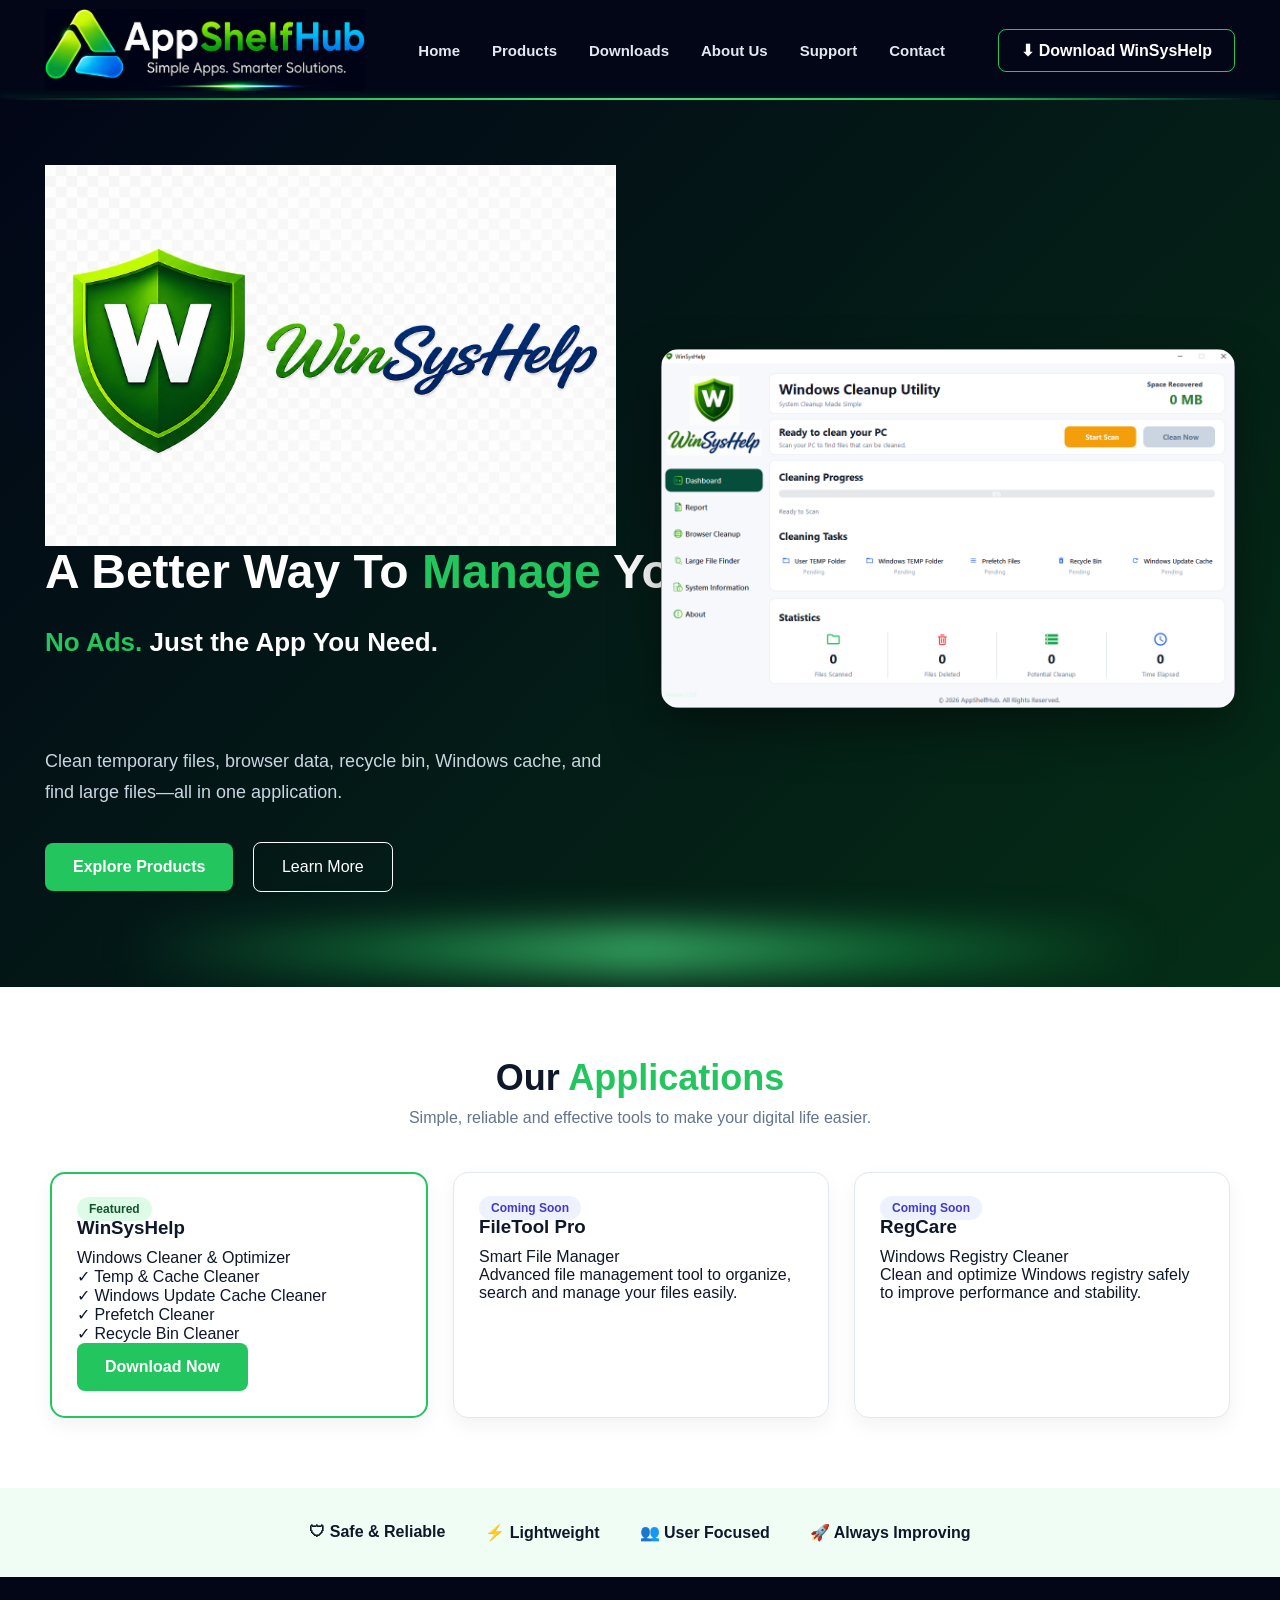
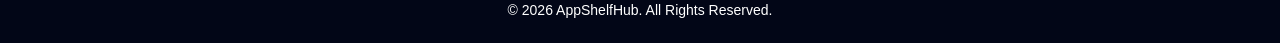
==== index.html @ 75f70aa6 "Add WinSysHelp brand image to index.html Added brand image for WinSysHelp in the hero section." ====
<!DOCTYPE html>
<html lang="en">

<head>

<meta charset="UTF-8">

<meta name="viewport" content="width=device-width, initial-scale=1.0">

<title>AppShelfHub | Simple Apps. Smarter Solutions.</title>

<link rel="stylesheet" href="css/style.css">

</head>


<body>


<!-- ==================================================
     NAVBAR
================================================== -->


<header class="navbar">


<div class="brand">


    <img

    src="images/appshelfhub-header.png"

    alt="AppShelfHub Logo"

    class="brand-logo"

    >


</div>




<nav class="nav-links">


<a href="index.html">

Home

</a>


<a href="#">

Products

</a>


<a href="#">

Downloads

</a>


<a href="about.html">

About Us

</a>


<a href="#">

Support

</a>


<a href="contact.html">

Contact

</a>


</nav>





<a class="download-btn" href="#">


⬇ Download WinSysHelp


</a>



</header>







<!-- ==================================================
     HERO SECTION
================================================== -->


<section class="hero">



<div class="hero-left">



<div class="winsyshelp-brand">


<img

src="images/winsyshelp-brand.png"

alt="WinSysHelp"

class="winsyshelp-brand-image"

>


</div>





<h1>


A Better Way To


<span>

Manage

</span>


Your PC


</h1>





<p>


<span class="hero-tagline">

<span class="highlight-text">No Ads.</span> Just the App You Need.

</span>


<br><br>


Clean temporary files, browser data, recycle bin, Windows cache, and find large files—all in one application.


</p>





<a class="primary-btn" href="#">


Explore Products


</a>





<a class="secondary-btn" href="#">


Learn More


</a>





</div>







<div class="hero-right">



<img


src="images/winsyshelp.png"


alt="WinSysHelp Application Screenshot"


class="hero-image"



>



</div>



</section>







<!-- ==================================================
     APPLICATIONS
================================================== -->


<section class="apps-section">



<h2 class="section-title">


Our <span>Applications</span>


</h2>





<p class="section-subtitle">


Simple, reliable and effective tools to make your digital life easier.


</p>





<div class="apps-container">






<!-- WinSysHelp -->


<div class="app-card featured">



<span class="badge">


Featured


</span>





<h3>


WinSysHelp


</h3>





<p>


Windows Cleaner & Optimizer


</p>





<p>


✓ Temp & Cache Cleaner<br>


✓ Windows Update Cache Cleaner<br>


✓ Prefetch Cleaner<br>


✓ Recycle Bin Cleaner


</p>





<a class="primary-btn" href="#">


Download Now


</a>




</div>





<!-- Future App 1 -->


<div class="app-card">



<span class="badge coming">


Coming Soon


</span>





<h3>


FileTool Pro


</h3>





<p>


Smart File Manager


</p>





<p>


Advanced file management tool

to organize, search and manage

your files easily.


</p>





</div>







<!-- Future App 2 -->


<div class="app-card">



<span class="badge coming">


Coming Soon


</span>





<h3>


RegCare


</h3>





<p>


Windows Registry Cleaner


</p>





<p>


Clean and optimize Windows registry

safely to improve performance

and stability.


</p>





</div>





</div>



</section>









<!-- ==================================================
     FEATURES
================================================== -->


<section class="features">





<div class="feature-item">


🛡 Safe & Reliable


</div>





<div class="feature-item">


⚡ Lightweight


</div>





<div class="feature-item">


👥 User Focused


</div>





<div class="feature-item">


🚀 Always Improving


</div>





</section>









<!-- ==================================================
     FOOTER
================================================== -->


<footer class="footer">



© 2026 AppShelfHub. All Rights Reserved.



</footer>







</body>


</html>
---- css/style.css ----
/* ==========================================================
   AppShelfHub Website Style
   Professional Software Landing Page
========================================================== */


/* ==========================================================
   ROOT COLORS
========================================================== */

:root {

    --dark-navy: #020617;

    --dark-green: #14532D;

    --bright-green: #22C55E;

    --green-light: #DCFCE7;

    --white: #FFFFFF;

    --light-bg: #F8FAFC;

    --text-dark: #0F172A;

    --text-light: #64748B;

    --border: #E2E8F0;

}



/* ==========================================================
   GLOBAL
========================================================== */


* {

    margin:0;

    padding:0;

    box-sizing:border-box;

}



body {

    font-family:
    "Segoe UI",
    Arial,
    sans-serif;

    background:
    var(--light-bg);

    color:
    var(--text-dark);

}



a {

    text-decoration:none;

}



img {

    max-width:100%;

    display:block;

}





/* ==========================================================
   NAVBAR
========================================================== */


.navbar {

    height:100px;

    background:

    var(--dark-navy);

    display:flex;

    align-items:center;

    justify-content:space-between;

    padding:0 45px;

    gap:25px;

    position:relative;

    overflow:hidden;

}





/* ==========================================================
   NAVBAR SOFT GREEN GLOW
========================================================== */


.navbar::after {

    content:"";

    position:absolute;

    bottom:0;

    left:0;

    width:100%;

    height:2px;


    background:

    linear-gradient(
        90deg,
        transparent,
        #22C55E,
        #4ADE80,
        #22C55E,
        transparent
    );


    box-shadow:

    0 0 10px
    rgba(34,197,94,0.45);


    animation:

    headerGlow 5s ease-in-out infinite;

}



@keyframes headerGlow {


    0% {

        opacity:0.45;

    }


    50% {

        opacity:0.8;

    }


    100% {

        opacity:0.45;

    }

}





/* ==========================================================
   APPSEELFHUB HEADER LOGO
========================================================== */


.brand {

    display:flex;

    align-items:center;

    flex-shrink:0;

}



.brand-logo {

    width:320px;

    height:auto;

    object-fit:contain;

}





/* ==========================================================
   NAVIGATION LINKS
========================================================== */


.nav-links {

    display:flex;

    align-items:center;

    gap:32px;

}



.nav-links a {

    color:#E2E8F0;

    font-size:15px;

    font-weight:600;

}



.nav-links a:hover {

    color:

    var(--bright-green);

}





/* ==========================================================
   DOWNLOAD BUTTON
========================================================== */


.download-btn {

    border:

    1px solid
    var(--bright-green);

    color:white;

    padding:

    11px 22px;

    border-radius:8px;

    font-weight:600;

    white-space:nowrap;

}



.download-btn:hover {

    background:

    var(--bright-green);

    color:white;

}





/* ==========================================================
   HERO SECTION
========================================================== */


.hero {

    background:

    linear-gradient(
        135deg,
        #020617,
        #052E16
    );

    color:white;

    padding:

    65px 45px 95px;

    display:flex;

    align-items:center;

    gap:45px;

    position:relative;

    overflow:hidden;

}





/* ==========================================================
   HERO INTERNAL BOTTOM GLOW
========================================================== */


.hero::after {

    content:"";

    position:absolute;

    left:10%;

    bottom:20px;

    width:80%;

    height:35px;


    background:

    linear-gradient(
        90deg,
        transparent,
        rgba(34,197,94,0.55),
        rgba(74,222,128,1),
        rgba(34,197,94,0.55),
        transparent
    );


    filter:blur(22px);

    z-index:1;

}





.hero-left {

    width:48%;

    position:relative;

    z-index:2;

}



.hero-right {

    width:55%;

    position:relative;

    z-index:2;

}



.hero h1 {

    font-size:48px;

    line-height:1.1;

    margin-bottom:25px;

    white-space:nowrap;

}



.hero h1 span {

    color:

    var(--bright-green);

}



.hero p {

    font-size:18px;

    color:#CBD5E1;

    line-height:1.7;

    margin-bottom:35px;

}





/* ==========================================================
   HERO TAGLINE
========================================================== */


.hero-tagline {

    display:block;

    font-size:26px;

    font-weight:600;

    color:white;

    line-height:1.4;

    white-space:nowrap;

    margin-bottom:25px;

}



.highlight-text {

    color:var(--bright-green);

    font-weight:800;

}
/* ==========================================================
   HERO BUTTONS
========================================================== */


.primary-btn {

    background:

    var(--bright-green);

    color:white;

    padding:

    15px 28px;

    border-radius:8px;

    font-weight:700;

    margin-right:15px;

    display:inline-block;

}



.secondary-btn {

    border:

    1px solid white;

    color:white;

    padding:

    15px 28px;

    border-radius:8px;

    display:inline-block;

}



.primary-btn:hover {

    background:

    #16A34A;

}





/* ==========================================================
   WINSYSHELP IMAGE
========================================================== */


.hero-image {

    border-radius:18px;

    box-shadow:

    0 20px 50px
    rgba(0,0,0,0.4);

}





/* ==========================================================
   APPLICATION SECTION
========================================================== */


.apps-section {

    background:white;

    padding:70px 50px;

}



.section-title {

    text-align:center;

    font-size:36px;

    font-weight:700;

}



.section-title span {

    color:

    var(--bright-green);

}



.section-subtitle {

    text-align:center;

    color:

    var(--text-light);

    margin-top:10px;

}





/* ==========================================================
   APPLICATION CARDS
========================================================== */


.apps-container {

    display:flex;

    gap:25px;

    margin-top:45px;

}



.app-card {

    background:white;

    border:1px solid

    var(--border);

    border-radius:15px;

    padding:25px;

    flex:1;

    box-shadow:

    0 8px 20px
    rgba(0,0,0,0.05);

    transition:0.3s;

}



.app-card:hover {

    transform:translateY(-5px);

}



.app-card h3 {

    margin-bottom:10px;

}



.featured {

    border:

    2px solid

    var(--bright-green);

}



.badge {

    background:

    var(--green-light);

    color:

    var(--dark-green);

    padding:

    5px 12px;

    border-radius:20px;

    font-size:12px;

    font-weight:700;

}



.coming {

    background:#EEF2FF;

    color:#4338CA;

}





/* ==========================================================
   FEATURES
========================================================== */


.features {

    display:flex;

    justify-content:center;

    gap:40px;

    padding:

    35px 50px;

    background:

    #F0FDF4;

}



.feature-item {

    font-weight:600;

}





/* ==========================================================
   FOOTER
========================================================== */


.footer {

    background:

    var(--dark-navy);

    color:white;

    text-align:center;

    padding:25px;

    font-size:14px;

}





/* ==========================================================
   TABLET RESPONSIVE
========================================================== */


@media (max-width:1024px) {



    .navbar {

        height:90px;

        padding:

        0 30px;

    }



    .brand-logo {

        width:260px;

    }



    .nav-links {

        gap:18px;

    }



    .hero {

        padding:

        55px 30px 80px;

        gap:30px;

    }



    .hero::after {

        left:8%;

        width:84%;

        bottom:18px;

        height:30px;

    }



    .hero h1 {

        font-size:42px;

        white-space:normal;

    }



    .hero-tagline {

        font-size:22px;

        white-space:normal;

    }



    .apps-section {

        padding:

        50px 30px;

    }


}





/* ==========================================================
   MOBILE RESPONSIVE
========================================================== */


@media (max-width:768px) {



    .navbar {

        flex-direction:column;

        height:auto;

        padding:

        20px;

        gap:20px;

    }



    .navbar::after {

        height:2px;

    }



    .brand-logo {

        width:230px;

    }



    .nav-links {

        flex-direction:column;

        gap:15px;

        text-align:center;

    }



    .download-btn {

        width:100%;

        text-align:center;

    }





    .hero {

        flex-direction:column;

        text-align:center;

        padding:

        45px 20px 70px;

    }



    .hero::after {

        left:5%;

        width:90%;

        bottom:15px;

        height:25px;

        filter:blur(18px);

    }



    .hero-left,

    .hero-right {

        width:100%;

    }



    .hero h1 {

        font-size:36px;

        white-space:normal;

    }



    .hero p {

        font-size:16px;

    }



    .hero-tagline {

        font-size:21px;

        white-space:normal;

        margin-bottom:20px;

    }



    .highlight-text {

        font-weight:800;

    }



    .primary-btn,

    .secondary-btn {

        width:100%;

        margin:8px 0;

        text-align:center;

    }



    .hero-image {

        margin-top:25px;

    }





    .apps-section {

        padding:

        45px 20px;

    }



    .section-title {

        font-size:30px;

    }



    .apps-container {

        flex-direction:column;

    }





    .features {

        flex-direction:column;

        align-items:center;

        gap:20px;

        padding:

        30px 20px;

        text-align:center;

    }



    .footer {

        padding:20px;

    }


}


/* ==========================================================
 Contact Form
========================================================== */

/* ==========================================================
   CONTACT PAGE - GLASSMORPHISM DESIGN
========================================================== */


/* ==========================================================
   CONTACT HERO
========================================================== */


.contact-hero {

    background:

    linear-gradient(
        135deg,
        #020617,
        #052E16
    );

    color:white;

    text-align:center;

    padding:

    45px 30px 35px;

    position:relative;

    overflow:hidden;

}



.contact-hero::after {

    content:"";

    position:absolute;

    bottom:15px;

    left:15%;

    width:70%;

    height:25px;


    background:

    linear-gradient(
        90deg,
        transparent,
        rgba(34,197,94,0.45),
        rgba(74,222,128,0.8),
        rgba(34,197,94,0.45),
        transparent
    );


    filter:blur(20px);

}



.contact-hero h1 {

    font-size:48px;

    margin-bottom:12px;

}



.contact-hero h1 span {

    color:

    var(--bright-green);

}



.contact-hero p {

    color:#CBD5E1;

    font-size:18px;

    line-height:1.7;

    max-width:750px;

    margin:10px auto;

}





/* ==========================================================
   CONTACT MAIN SECTION
========================================================== */


.contact-section {

    background:

    linear-gradient(
        135deg,
        #020617,
        #052E16
    );

    padding:

    50px 45px 80px;

}



.contact-container {

    max-width:1200px;

    margin:auto;

    display:flex;

    gap:35px;

    align-items:stretch;

}





/* ==========================================================
   GLASS CARDS
========================================================== */


.contact-info,

.contact-form-card {

    background:

    rgba(255,255,255,0.06);

    backdrop-filter:

    blur(14px);

    border:

    1px solid

    rgba(34,197,94,0.25);

    border-radius:18px;

    padding:35px;

    box-shadow:

    0 20px 40px

    rgba(0,0,0,0.35);

}





.contact-info {

    width:45%;

}



.contact-form-card {

    width:55%;

}





.contact-info h2,

.contact-form-card h2 {

    color:white;

    font-size:30px;

    margin-bottom:20px;

}





.contact-info p {

    color:#CBD5E1;

    font-size:17px;

    line-height:1.7;

    margin-bottom:18px;

}

/* ==========================================================
   CONTACT POINTS
========================================================== */


.contact-points {

    margin-top:30px;

}



.contact-points div {

    color:white;

    font-size:16px;

    font-weight:600;

    margin-bottom:15px;

    padding:

    10px 15px;

    border-left:

    3px solid

    var(--bright-green);

    background:

    rgba(255,255,255,0.04);

    border-radius:6px;

}





/* ==========================================================
   CONTACT FORM INPUTS
========================================================== */


.contact-form-card form {

    display:flex;

    flex-direction:column;

    gap:18px;

}





.contact-input,

.contact-textarea {

    width:100%;

    background:

    rgba(255,255,255,0.08);

    border:

    1px solid

    rgba(255,255,255,0.2);

    border-radius:10px;

    padding:

    14px 16px;

    color:white;

    font-size:16px;

    outline:none;

}





.contact-input::placeholder,

.contact-textarea::placeholder {

    color:#CBD5E1;

}





.contact-input:focus,

.contact-textarea:focus {

    border-color:

    var(--bright-green);

    box-shadow:

    0 0 12px

    rgba(34,197,94,0.35);

}





.contact-textarea {

    min-height:150px;

    resize:none;

}





/* ==========================================================
   CONTACT BUTTON
========================================================== */


.contact-button {

    border:none;

    cursor:pointer;

    margin-top:10px;

}





.contact-button:hover {

    background:

    #16A34A;

}





/* ==========================================================
   CONTACT RESPONSIVE
========================================================== */


@media (max-width:1024px) {


    .contact-container {

        gap:25px;

    }


    .contact-info {

        width:45%;

    }


    .contact-form-card {

        width:55%;

    }


}





@media (max-width:768px) {



    .contact-hero {

        padding:

        50px 20px 40px;

    }



    .contact-hero h1 {

        font-size:36px;

    }



    .contact-hero p {

        font-size:16px;

    }





    .contact-section {

        padding:

        35px 20px 60px;

    }





    .contact-container {

        flex-direction:column;

    }





    .contact-info,

    .contact-form-card {

        width:100%;

        padding:25px;

    }





    .contact-info h2,

    .contact-form-card h2 {

        font-size:26px;

    }


}

/* ==========================================================
   ABOUT PAGE - HERO SECTION
========================================================== */


.about-hero {

    background:

    linear-gradient(
        135deg,
        #020617,
        #052E16
    );

    color:white;

    text-align:center;

    padding:

    65px 30px 55px;

    position:relative;

    overflow:hidden;

}





.about-hero::after {

    content:"";

    position:absolute;

    bottom:15px;

    left:15%;

    width:70%;

    height:25px;


    background:

    linear-gradient(
        90deg,
        transparent,
        rgba(34,197,94,0.45),
        rgba(74,222,128,0.9),
        rgba(34,197,94,0.45),
        transparent
    );


    filter:blur(22px);

}





.about-hero h1 {

    font-size:48px;

    line-height:1.2;

    margin-bottom:18px;

}





.about-hero h1 .brand-app {

    color:#FFFFFF;

}



.about-hero h1 .brand-shelf {

    color:#84CC16;

}



.about-hero h1 .brand-hub {

    color:#0EA5E9;

}





.about-hero p {

    max-width:750px;

    margin:10px auto;

    color:#CBD5E1;

    font-size:18px;

    line-height:1.7;

}







/* ==========================================================
   ABOUT CARDS SECTION
========================================================== */


.about-section {

    background:

    linear-gradient(
        135deg,
        #020617,
        #052E16
    );

    padding:

    55px 45px 80px;

}





.about-container {

    max-width:1200px;

    margin:auto;

    display:grid;

    grid-template-columns:

    repeat(4,1fr);

    gap:25px;

}







/* ==========================================================
   GLASS CARDS
========================================================== */


.about-card {

    background:

    rgba(255,255,255,0.06);


    backdrop-filter:

    blur(14px);


    border:

    1px solid

    rgba(132,204,22,0.25);


    border-radius:18px;


    padding:

    30px 25px;


    text-align:center;


    position:relative;


    overflow:hidden;


    transition:0.3s;


}





.about-card::after {

    content:"";

    position:absolute;

    bottom:-20px;

    left:15%;

    width:70%;

    height:25px;


    background:

    rgba(132,204,22,0.35);


    filter:blur(20px);

}





.about-card:hover {

    transform:

    translateY(-6px);


    border-color:

    rgba(132,204,22,0.7);

}





/* ==========================================================
   ICON CIRCLE
========================================================== */


.about-icon {

    width:75px;

    height:75px;

    margin:

    0 auto 22px;


    display:flex;

    align-items:center;

    justify-content:center;


    border-radius:50%;


    background:

    rgba(132,204,22,0.08);


    border:

    1px solid

    rgba(132,204,22,0.35);


    box-shadow:

    0 0 25px

    rgba(132,204,22,0.18);

}





.about-icon img {

    width:42px;

    height:42px;

    object-fit:contain;

}

/* ==========================================================
   ABOUT CARD TEXT
========================================================== */


.about-card h2 {

    color:white;

    font-size:22px;

    margin-bottom:15px;

    position:relative;

    z-index:2;

}





.about-card p {

    color:#CBD5E1;

    font-size:15px;

    line-height:1.7;

    position:relative;

    z-index:2;

}







/* ==========================================================
   ABOUT PAGE RESPONSIVE
========================================================== */


/* TABLET */

@media (max-width:1024px) {


    .about-container {

        grid-template-columns:

        repeat(2,1fr);

    }


    .about-hero h1 {

        font-size:42px;

    }


}







/* MOBILE */

@media (max-width:768px) {



    .about-hero {

        padding:

        45px 20px 40px;

    }



    .about-hero h1 {

        font-size:36px;

    }



    .about-hero p {

        font-size:16px;

    }





    .about-section {

        padding:

        35px 20px 60px;

    }





    .about-container {

        grid-template-columns:

        1fr;

        gap:20px;

    }





    .about-card {

        padding:

        28px 22px;

    }





    .about-icon {

        width:70px;

        height:70px;

    }





    .about-icon img {

        width:38px;

        height:38px;

    }


}
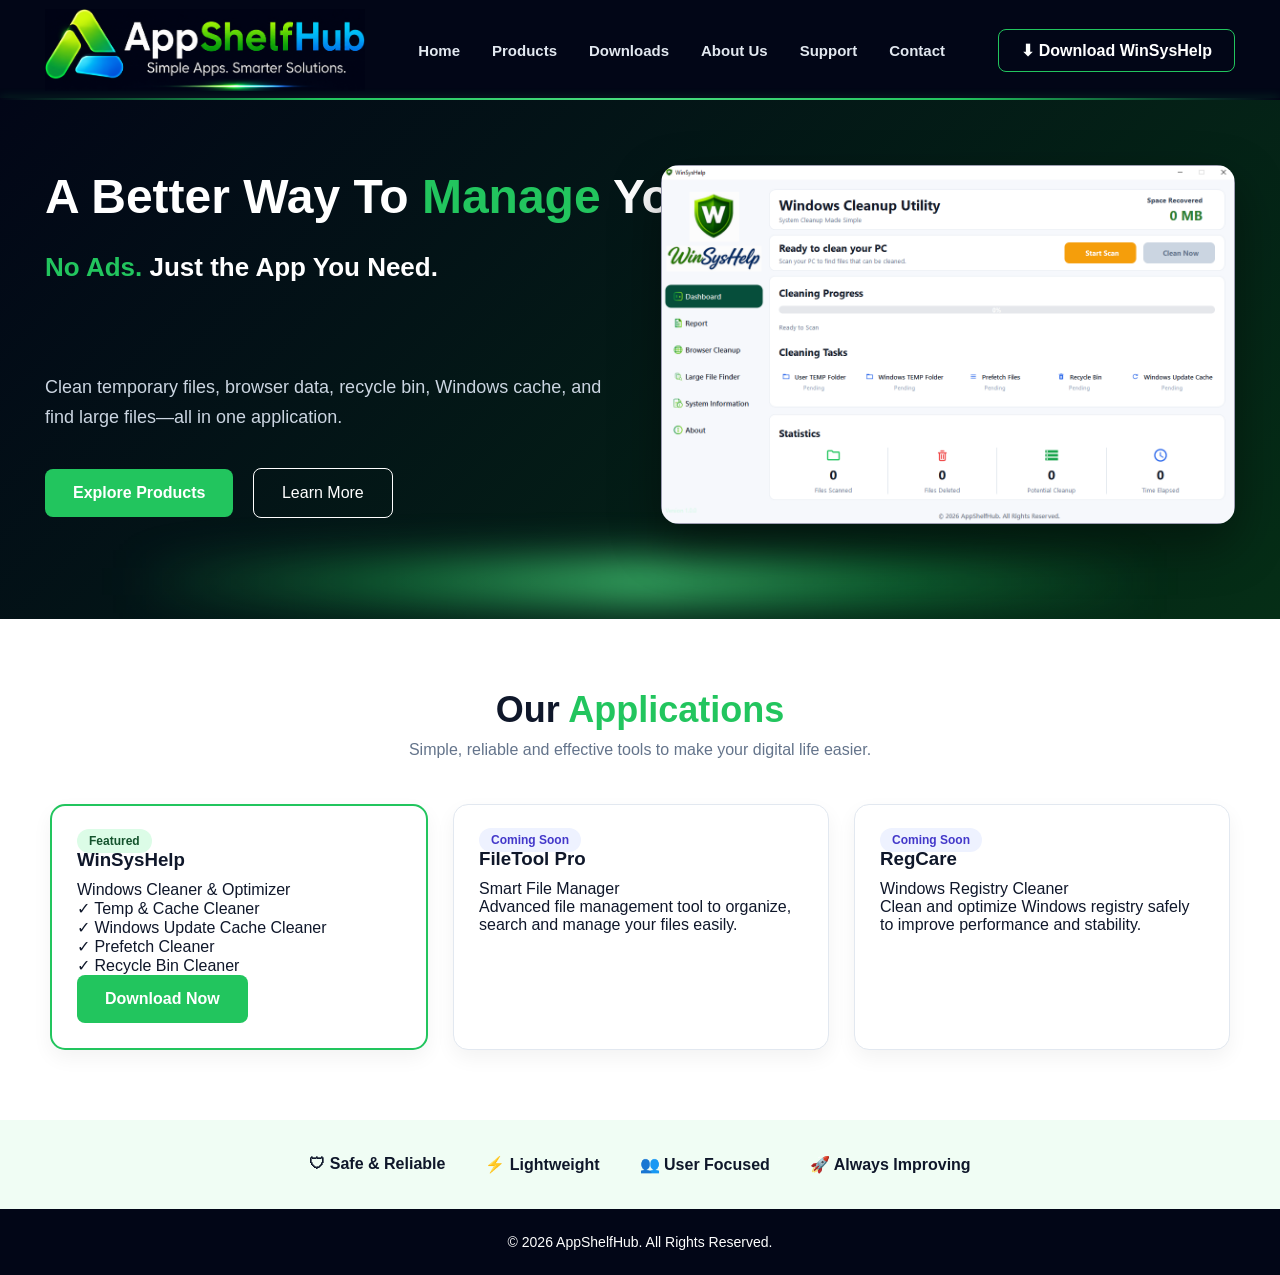
==== commit 4c66a2a6: "Remove winsyshelp brand image from index.html Removed the winsyshelp brand image section from the he" ====
--- a/index.html
+++ b/index.html
@@ -126,26 +126,6 @@
 
 
 
-<div class="winsyshelp-brand">
-
-
-<img
-
-src="images/winsyshelp-brand.png"
-
-alt="WinSysHelp"
-
-class="winsyshelp-brand-image"
-
->
-
-
-</div>
-
-
-
-
-
 <h1>
 
 
@@ -376,6 +356,7 @@
 
 
 
+
 <!-- Future App 1 -->
 
 
--- a/css/style.css
+++ b/css/style.css
@@ -303,11 +303,6 @@
     color:white;
 
 }
-
-
-
-
-
 /* ==========================================================
    HERO SECTION
 ========================================================== */
@@ -411,6 +406,41 @@
 
 
 
+
+
+/* ==========================================================
+   WINSYSHELP BRAND IMAGE
+========================================================== */
+
+
+.winsyshelp-brand {
+
+    margin-bottom:25px;
+
+    display:flex;
+
+    align-items:center;
+
+}
+
+
+
+.winsyshelp-brand-image {
+
+    width:420px;
+
+    max-width:100%;
+
+    height:auto;
+
+    object-fit:contain;
+
+}
+
+
+
+
+
 .hero h1 {
 
     font-size:48px;
@@ -483,6 +513,11 @@
     font-weight:800;
 
 }
+
+
+
+
+
 /* ==========================================================
    HERO BUTTONS
 ========================================================== */
@@ -545,7 +580,7 @@
 
 
 /* ==========================================================
-   WINSYSHELP IMAGE
+   WINSYSHELP APPLICATION IMAGE
 ========================================================== */
 
 
@@ -559,11 +594,6 @@
     rgba(0,0,0,0.4);
 
 }
-
-
-
-
-
 /* ==========================================================
    APPLICATION SECTION
 ========================================================== */
@@ -651,6 +681,7 @@
     box-shadow:
 
     0 8px 20px
+
     rgba(0,0,0,0.05);
 
     transition:0.3s;
@@ -856,6 +887,14 @@
 
 
 
+    .winsyshelp-brand-image {
+
+        width:340px;
+
+    }
+
+
+
     .hero-tagline {
 
         font-size:22px;
@@ -877,10 +916,6 @@
 
 }
 
-
-
-
-
 /* ==========================================================
    MOBILE RESPONSIVE
 ========================================================== */
@@ -986,6 +1021,24 @@
 
 
 
+    .winsyshelp-brand {
+
+        justify-content:center;
+
+        margin-bottom:20px;
+
+    }
+
+
+
+    .winsyshelp-brand-image {
+
+        width:260px;
+
+    }
+
+
+
     .hero h1 {
 
         font-size:36px;
@@ -1102,11 +1155,6 @@
 
 
 }
-
-
-/* ==========================================================
- Contact Form
-========================================================== */
 
 /* ==========================================================
    CONTACT PAGE - GLASSMORPHISM DESIGN
@@ -1846,7 +1894,6 @@
 
     transition:0.3s;
 
-
 }
 
 
@@ -1894,12 +1941,8 @@
 
 }
 
-
-
-
-
-/* ==========================================================
-   ICON CIRCLE
+/* ==========================================================
+   ABOUT ICON CIRCLE
 ========================================================== */
 
 
@@ -1958,6 +2001,10 @@
 
 }
 
+
+
+
+
 /* ==========================================================
    ABOUT CARD TEXT
 ========================================================== */
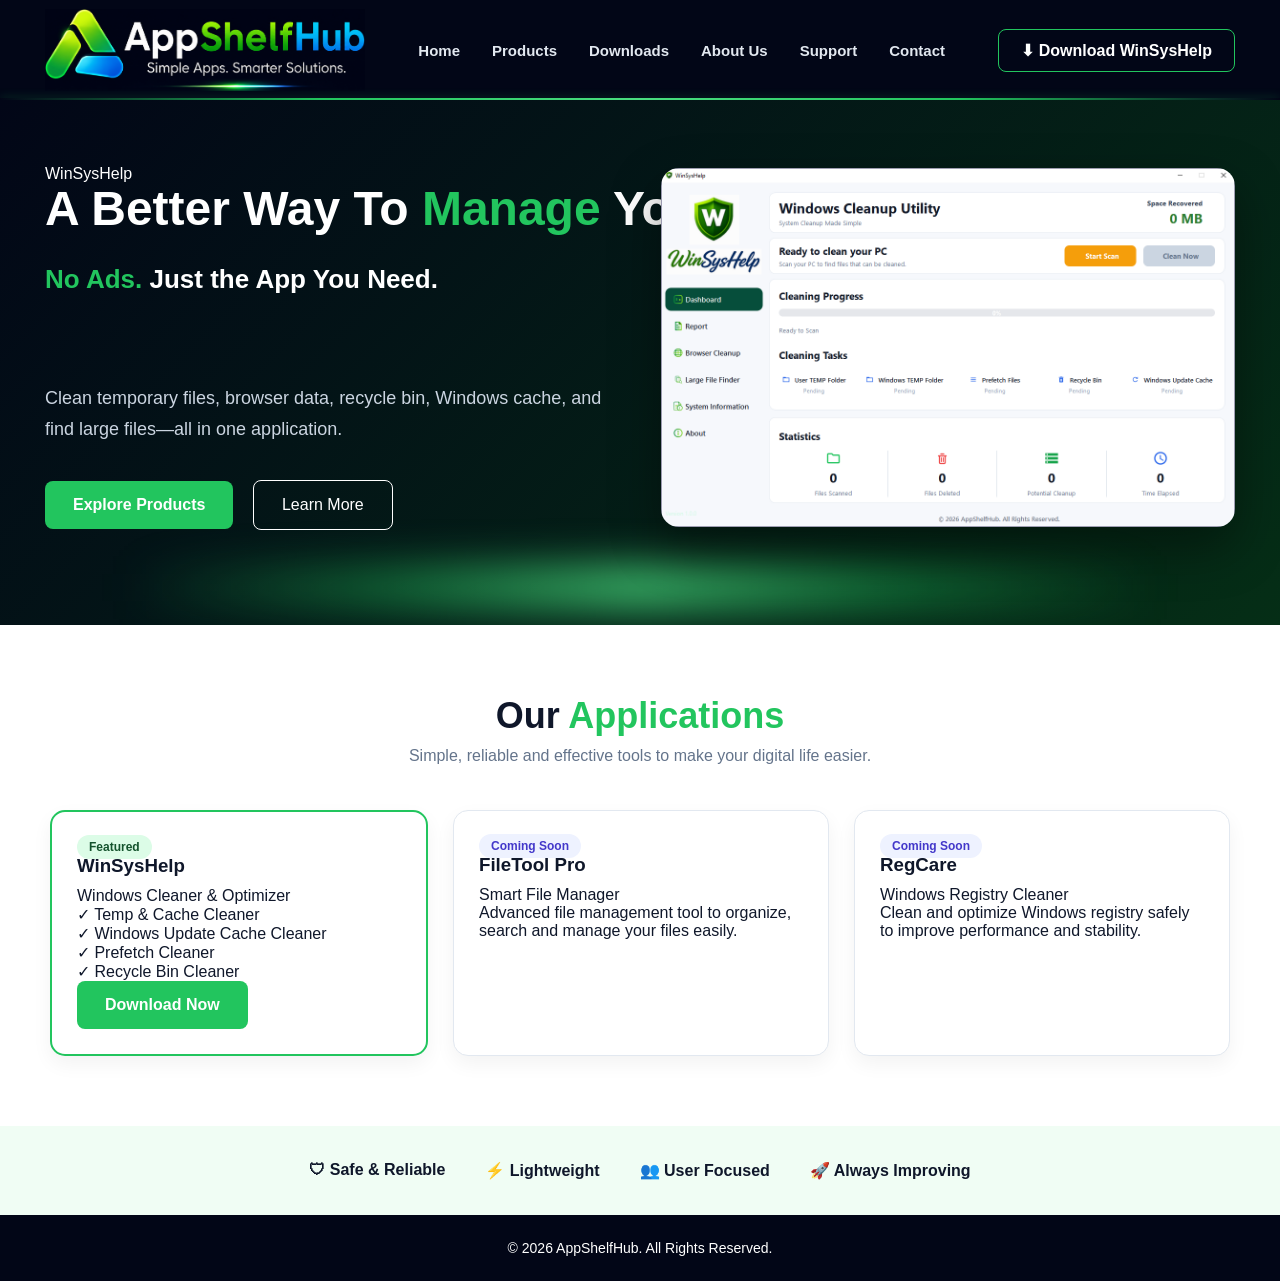
==== commit a11e1e27: "Add WinSysHelp title to the hero section" ====
--- a/index.html
+++ b/index.html
@@ -126,6 +126,16 @@
 
 
 
+<div class="winsyshelp-title">
+
+WinSysHelp
+
+</div>
+
+
+
+
+
 <h1>
 
 
--- a/css/style.css
+++ b/css/style.css
@@ -1,3 +1,5 @@
+
+
 /* ==========================================================
    AppShelfHub Website Style
    Professional Software Landing Page
@@ -303,6 +305,11 @@
     color:white;
 
 }
+
+
+
+
+
 /* ==========================================================
    HERO SECTION
 ========================================================== */
@@ -406,128 +413,112 @@
 
 
 
-
-
-/* ==========================================================
-   WINSYSHELP BRAND IMAGE
-========================================================== */
-
-
-.winsyshelp-brand {
+.hero h1 {
+
+    font-size:48px;
+
+    line-height:1.1;
 
     margin-bottom:25px;
 
-    display:flex;
-
-    align-items:center;
-
-}
-
-
-
-.winsyshelp-brand-image {
-
-    width:420px;
-
-    max-width:100%;
-
-    height:auto;
-
-    object-fit:contain;
-
-}
-
-
-
-
-
-.hero h1 {
-
-    font-size:48px;
-
-    line-height:1.1;
+    white-space:nowrap;
+
+}
+
+
+
+.hero h1 span {
+
+    color:
+
+    var(--bright-green);
+
+}
+
+
+
+.hero p {
+
+    font-size:18px;
+
+    color:#CBD5E1;
+
+    line-height:1.7;
+
+    margin-bottom:35px;
+
+}
+
+
+
+
+
+/* ==========================================================
+   HERO TAGLINE
+========================================================== */
+
+
+.hero-tagline {
+
+    display:block;
+
+    font-size:26px;
+
+    font-weight:600;
+
+    color:white;
+
+    line-height:1.4;
+
+    white-space:nowrap;
 
     margin-bottom:25px;
 
-    white-space:nowrap;
-
-}
-
-
-
-.hero h1 span {
-
-    color:
+}
+
+
+
+.highlight-text {
+
+    color:var(--bright-green);
+
+    font-weight:800;
+
+}
+/* ==========================================================
+   HERO BUTTONS
+========================================================== */
+
+
+.primary-btn {
+
+    background:
 
     var(--bright-green);
 
-}
-
-
-
-.hero p {
-
-    font-size:18px;
-
-    color:#CBD5E1;
-
-    line-height:1.7;
-
-    margin-bottom:35px;
-
-}
-
-
-
-
-
-/* ==========================================================
-   HERO TAGLINE
-========================================================== */
-
-
-.hero-tagline {
-
-    display:block;
-
-    font-size:26px;
-
-    font-weight:600;
-
     color:white;
 
-    line-height:1.4;
-
-    white-space:nowrap;
-
-    margin-bottom:25px;
-
-}
-
-
-
-.highlight-text {
-
-    color:var(--bright-green);
-
-    font-weight:800;
-
-}
-
-
-
-
-
-/* ==========================================================
-   HERO BUTTONS
-========================================================== */
-
-
-.primary-btn {
-
-    background:
-
-    var(--bright-green);
+    padding:
+
+    15px 28px;
+
+    border-radius:8px;
+
+    font-weight:700;
+
+    margin-right:15px;
+
+    display:inline-block;
+
+}
+
+
+
+.secondary-btn {
+
+    border:
+
+    1px solid white;
 
     color:white;
 
@@ -537,36 +528,12 @@
 
     border-radius:8px;
 
-    font-weight:700;
-
-    margin-right:15px;
-
     display:inline-block;
 
 }
 
 
 
-.secondary-btn {
-
-    border:
-
-    1px solid white;
-
-    color:white;
-
-    padding:
-
-    15px 28px;
-
-    border-radius:8px;
-
-    display:inline-block;
-
-}
-
-
-
 .primary-btn:hover {
 
     background:
@@ -580,7 +547,7 @@
 
 
 /* ==========================================================
-   WINSYSHELP APPLICATION IMAGE
+   WINSYSHELP IMAGE
 ========================================================== */
 
 
@@ -594,6 +561,11 @@
     rgba(0,0,0,0.4);
 
 }
+
+
+
+
+
 /* ==========================================================
    APPLICATION SECTION
 ========================================================== */
@@ -681,7 +653,6 @@
     box-shadow:
 
     0 8px 20px
-
     rgba(0,0,0,0.05);
 
     transition:0.3s;
@@ -887,14 +858,6 @@
 
 
 
-    .winsyshelp-brand-image {
-
-        width:340px;
-
-    }
-
-
-
     .hero-tagline {
 
         font-size:22px;
@@ -916,6 +879,10 @@
 
 }
 
+
+
+
+
 /* ==========================================================
    MOBILE RESPONSIVE
 ========================================================== */
@@ -1021,9 +988,29 @@
 
 
 
-    .winsyshelp-brand {
-
-        justify-content:center;
+    .hero h1 {
+
+        font-size:36px;
+
+        white-space:normal;
+
+    }
+
+
+
+    .hero p {
+
+        font-size:16px;
+
+    }
+
+
+
+    .hero-tagline {
+
+        font-size:21px;
+
+        white-space:normal;
 
         margin-bottom:20px;
 
@@ -1031,44 +1018,6 @@
 
 
 
-    .winsyshelp-brand-image {
-
-        width:260px;
-
-    }
-
-
-
-    .hero h1 {
-
-        font-size:36px;
-
-        white-space:normal;
-
-    }
-
-
-
-    .hero p {
-
-        font-size:16px;
-
-    }
-
-
-
-    .hero-tagline {
-
-        font-size:21px;
-
-        white-space:normal;
-
-        margin-bottom:20px;
-
-    }
-
-
-
     .highlight-text {
 
         font-weight:800;
@@ -1155,6 +1104,11 @@
 
 
 }
+
+
+/* ==========================================================
+ Contact Form
+========================================================== */
 
 /* ==========================================================
    CONTACT PAGE - GLASSMORPHISM DESIGN
@@ -1894,6 +1848,7 @@
 
     transition:0.3s;
 
+
 }
 
 
@@ -1941,8 +1896,12 @@
 
 }
 
-/* ==========================================================
-   ABOUT ICON CIRCLE
+
+
+
+
+/* ==========================================================
+   ICON CIRCLE
 ========================================================== */
 
 
@@ -2001,10 +1960,6 @@
 
 }
 
-
-
-
-
 /* ==========================================================
    ABOUT CARD TEXT
 ========================================================== */
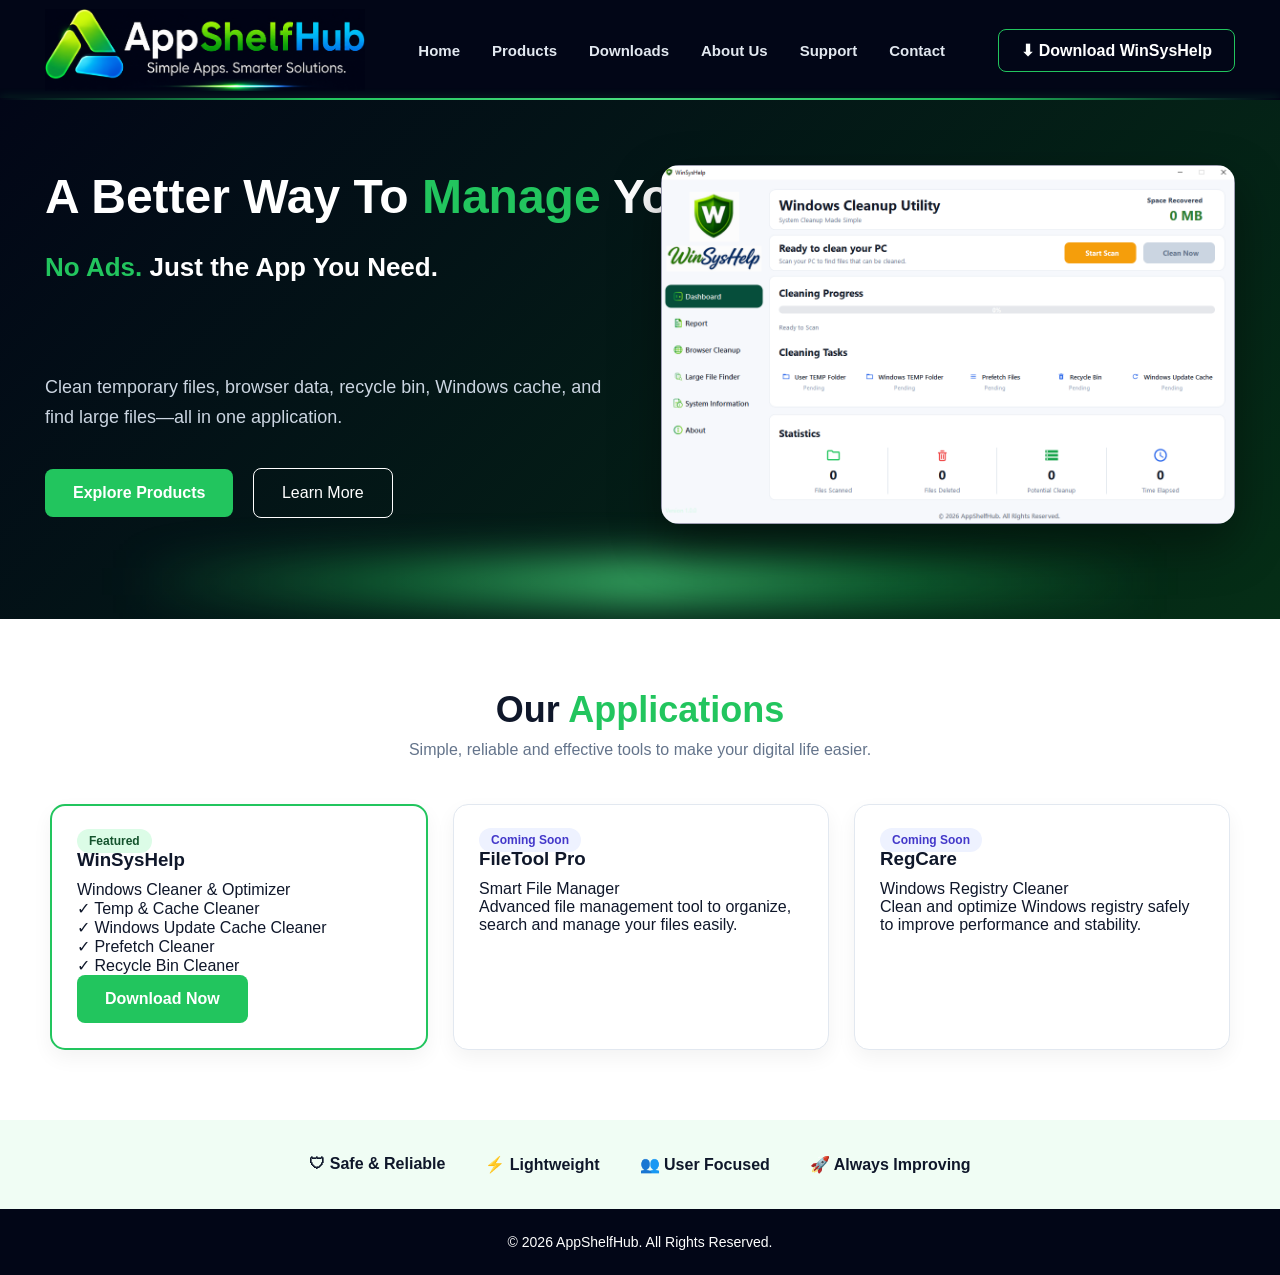
==== commit c8003496: "Remove WinSysHelp title from index.html Removed the WinSysHelp title from the hero section." ====
--- a/index.html
+++ b/index.html
@@ -126,16 +126,6 @@
 
 
 
-<div class="winsyshelp-title">
-
-WinSysHelp
-
-</div>
-
-
-
-
-
 <h1>
 
 
--- a/css/style.css
+++ b/css/style.css
@@ -1,5 +1,3 @@
-
-
 /* ==========================================================
    AppShelfHub Website Style
    Professional Software Landing Page
@@ -156,6 +154,7 @@
     box-shadow:
 
     0 0 10px
+
     rgba(34,197,94,0.45);
 
 
@@ -223,10 +222,6 @@
 
 }
 
-
-
-
-
 /* ==========================================================
    NAVIGATION LINKS
 ========================================================== */
@@ -278,6 +273,7 @@
     border:
 
     1px solid
+
     var(--bright-green);
 
     color:white;
@@ -413,6 +409,60 @@
 
 
 
+
+
+/* ==========================================================
+   WINSYSHELP TITLE
+========================================================== */
+
+
+.winsyshelp-title {
+
+    font-size:52px;
+
+    font-weight:800;
+
+    letter-spacing:1px;
+
+    margin-bottom:18px;
+
+    color:#FFFFFF;
+
+    line-height:1.1;
+
+    font-family:
+
+    "Segoe UI",
+
+    Arial,
+
+    sans-serif;
+
+    background:
+
+    linear-gradient(
+        90deg,
+        #FFFFFF,
+        #84CC16
+    );
+
+    -webkit-background-clip:text;
+
+    -webkit-text-fill-color:transparent;
+
+    display:inline-block;
+
+}
+
+
+
+
+
+/* ==========================================================
+   HERO HEADING
+========================================================== */
+
+
 .hero h1 {
 
     font-size:48px;
@@ -449,10 +499,6 @@
 
 }
 
-
-
-
-
 /* ==========================================================
    HERO TAGLINE
 ========================================================== */
@@ -480,11 +526,18 @@
 
 .highlight-text {
 
-    color:var(--bright-green);
+    color:
+
+    var(--bright-green);
 
     font-weight:800;
 
 }
+
+
+
+
+
 /* ==========================================================
    HERO BUTTONS
 ========================================================== */
@@ -518,7 +571,9 @@
 
     border:
 
-    1px solid white;
+    1px solid
+
+    white;
 
     color:white;
 
@@ -547,7 +602,7 @@
 
 
 /* ==========================================================
-   WINSYSHELP IMAGE
+   WINSYSHELP APPLICATION IMAGE
 ========================================================== */
 
 
@@ -558,6 +613,7 @@
     box-shadow:
 
     0 20px 50px
+
     rgba(0,0,0,0.4);
 
 }
@@ -573,9 +629,13 @@
 
 .apps-section {
 
-    background:white;
-
-    padding:70px 50px;
+    background:
+
+    white;
+
+    padding:
+
+    70px 50px;
 
 }
 
@@ -638,9 +698,13 @@
 
 .app-card {
 
-    background:white;
-
-    border:1px solid
+    background:
+
+    white;
+
+    border:
+
+    1px solid
 
     var(--border);
 
@@ -653,6 +717,7 @@
     box-shadow:
 
     0 8px 20px
+
     rgba(0,0,0,0.05);
 
     transition:0.3s;
@@ -663,7 +728,9 @@
 
 .app-card:hover {
 
-    transform:translateY(-5px);
+    transform:
+
+    translateY(-5px);
 
 }
 
@@ -675,6 +742,9 @@
 
 }
 
+/* ==========================================================
+   APPLICATION CARDS CONTINUED
+========================================================== */
 
 
 .featured {
@@ -715,9 +785,13 @@
 
 .coming {
 
-    background:#EEF2FF;
-
-    color:#4338CA;
+    background:
+
+    #EEF2FF;
+
+    color:
+
+    #4338CA;
 
 }
 
@@ -858,6 +932,14 @@
 
 
 
+    .winsyshelp-title {
+
+        font-size:44px;
+
+    }
+
+
+
     .hero-tagline {
 
         font-size:22px;
@@ -879,10 +961,6 @@
 
 }
 
-
-
-
-
 /* ==========================================================
    MOBILE RESPONSIVE
 ========================================================== */
@@ -988,6 +1066,20 @@
 
 
 
+
+
+    .winsyshelp-title {
+
+        font-size:38px;
+
+        margin-bottom:15px;
+
+    }
+
+
+
+
+
     .hero h1 {
 
         font-size:36px;
@@ -1109,6 +1201,7 @@
 /* ==========================================================
  Contact Form
 ========================================================== */
+
 
 /* ==========================================================
    CONTACT PAGE - GLASSMORPHISM DESIGN
@@ -1144,6 +1237,9 @@
 
 }
 
+/* ==========================================================
+   CONTACT HERO CONTINUED
+========================================================== */
 
 
 .contact-hero::after {
@@ -1799,12 +1895,6 @@
 
 }
 
-
-
-
-
-
-
 /* ==========================================================
    GLASS CARDS
 ========================================================== */
@@ -1960,6 +2050,10 @@
 
 }
 
+
+
+
+
 /* ==========================================================
    ABOUT CARD TEXT
 ========================================================== */
@@ -1997,12 +2091,6 @@
 
 }
 
-
-
-
-
-
-
 /* ==========================================================
    ABOUT PAGE RESPONSIVE
 ========================================================== */
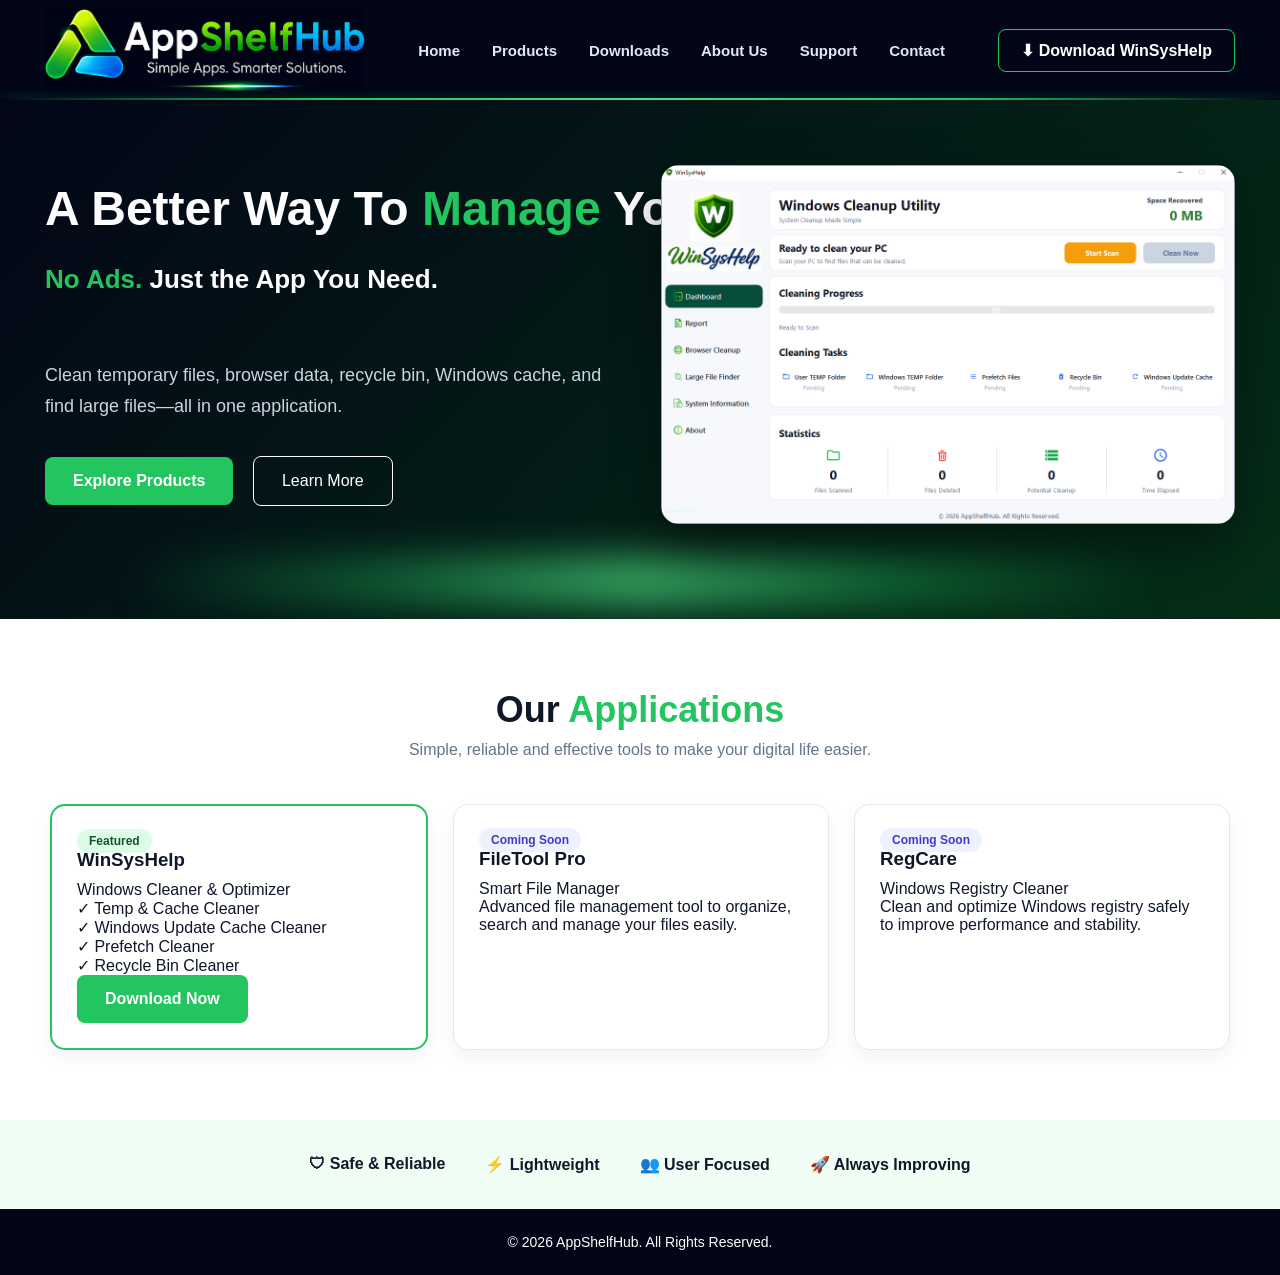
==== commit 376204e5: "Link Products menu to Products page" ====
--- a/index.html
+++ b/index.html
@@ -54,7 +54,7 @@
 </a>
 
 
-<a href="#">
+<a href="products.html">
 
 Products
 
--- a/css/style.css
+++ b/css/style.css
@@ -1,3 +1,5 @@
+
+
 /* ==========================================================
    AppShelfHub Website Style
    Professional Software Landing Page
@@ -154,7 +156,6 @@
     box-shadow:
 
     0 0 10px
-
     rgba(34,197,94,0.45);
 
 
@@ -222,6 +223,10 @@
 
 }
 
+
+
+
+
 /* ==========================================================
    NAVIGATION LINKS
 ========================================================== */
@@ -273,7 +278,6 @@
     border:
 
     1px solid
-
     var(--bright-green);
 
     color:white;
@@ -409,46 +413,100 @@
 
 
 
-
-
-/* ==========================================================
-   WINSYSHELP TITLE
-========================================================== */
-
-
-.winsyshelp-title {
-
-    font-size:52px;
+.hero h1 {
+
+    font-size:48px;
+
+    line-height:1.1;
+
+    margin-bottom:25px;
+
+    white-space:nowrap;
+
+}
+
+
+
+.hero h1 span {
+
+    color:
+
+    var(--bright-green);
+
+}
+
+
+
+.hero p {
+
+    font-size:18px;
+
+    color:#CBD5E1;
+
+    line-height:1.7;
+
+    margin-bottom:35px;
+
+}
+
+
+
+
+
+/* ==========================================================
+   HERO TAGLINE
+========================================================== */
+
+
+.hero-tagline {
+
+    display:block;
+
+    font-size:26px;
+
+    font-weight:600;
+
+    color:white;
+
+    line-height:1.4;
+
+    white-space:nowrap;
+
+    margin-bottom:2px;
+
+}
+
+
+
+.highlight-text {
+
+    color:var(--bright-green);
 
     font-weight:800;
 
-    letter-spacing:1px;
-
-    margin-bottom:18px;
-
-    color:#FFFFFF;
-
-    line-height:1.1;
-
-    font-family:
-
-    "Segoe UI",
-
-    Arial,
-
-    sans-serif;
-
-    background:
-
-    linear-gradient(
-        90deg,
-        #FFFFFF,
-        #84CC16
-    );
-
-    -webkit-background-clip:text;
-
-    -webkit-text-fill-color:transparent;
+}
+/* ==========================================================
+   HERO BUTTONS
+========================================================== */
+
+
+.primary-btn {
+
+    background:
+
+    var(--bright-green);
+
+    color:white;
+
+    padding:
+
+    15px 28px;
+
+    border-radius:8px;
+
+    font-weight:700;
+
+    margin-right:15px;
 
     display:inline-block;
 
@@ -456,28 +514,86 @@
 
 
 
-
-
-/* ==========================================================
-   HERO HEADING
-========================================================== */
-
-
-.hero h1 {
-
-    font-size:48px;
-
-    line-height:1.1;
-
-    margin-bottom:25px;
-
-    white-space:nowrap;
-
-}
-
-
-
-.hero h1 span {
+.secondary-btn {
+
+    border:
+
+    1px solid white;
+
+    color:white;
+
+    padding:
+
+    15px 28px;
+
+    border-radius:8px;
+
+    display:inline-block;
+
+}
+
+
+
+.primary-btn:hover {
+
+    background:
+
+    #16A34A;
+
+}
+
+
+
+
+
+/* ==========================================================
+   WINSYSHELP IMAGE
+========================================================== */
+
+
+.hero-image {
+
+    border-radius:18px;
+
+    box-shadow:
+
+    0 20px 50px
+    rgba(0,0,0,0.4);
+
+}
+
+
+
+
+
+/* ==========================================================
+   APPLICATION SECTION
+========================================================== */
+
+
+.apps-section {
+
+    background:white;
+
+    padding:70px 50px;
+
+}
+
+
+
+.section-title {
+
+    text-align:center;
+
+    font-size:36px;
+
+    font-weight:700;
+
+}
+
+
+
+.section-title span {
 
     color:
 
@@ -487,370 +603,180 @@
 
 
 
-.hero p {
-
-    font-size:18px;
-
-    color:#CBD5E1;
-
-    line-height:1.7;
-
-    margin-bottom:35px;
-
-}
-
-/* ==========================================================
-   HERO TAGLINE
-========================================================== */
-
-
-.hero-tagline {
-
-    display:block;
-
-    font-size:26px;
+.section-subtitle {
+
+    text-align:center;
+
+    color:
+
+    var(--text-light);
+
+    margin-top:10px;
+
+}
+
+
+
+
+
+/* ==========================================================
+   APPLICATION CARDS
+========================================================== */
+
+
+.apps-container {
+
+    display:flex;
+
+    gap:25px;
+
+    margin-top:45px;
+
+}
+
+
+
+.app-card {
+
+    background:white;
+
+    border:1px solid
+
+    var(--border);
+
+    border-radius:15px;
+
+    padding:25px;
+
+    flex:1;
+
+    box-shadow:
+
+    0 8px 20px
+    rgba(0,0,0,0.05);
+
+    transition:0.3s;
+
+}
+
+
+
+.app-card:hover {
+
+    transform:translateY(-5px);
+
+}
+
+
+
+.app-card h3 {
+
+    margin-bottom:10px;
+
+}
+
+
+
+.featured {
+
+    border:
+
+    2px solid
+
+    var(--bright-green);
+
+}
+
+
+
+.badge {
+
+    background:
+
+    var(--green-light);
+
+    color:
+
+    var(--dark-green);
+
+    padding:
+
+    5px 12px;
+
+    border-radius:20px;
+
+    font-size:12px;
+
+    font-weight:700;
+
+}
+
+
+
+.coming {
+
+    background:#EEF2FF;
+
+    color:#4338CA;
+
+}
+
+
+
+
+
+/* ==========================================================
+   FEATURES
+========================================================== */
+
+
+.features {
+
+    display:flex;
+
+    justify-content:center;
+
+    gap:40px;
+
+    padding:
+
+    35px 50px;
+
+    background:
+
+    #F0FDF4;
+
+}
+
+
+
+.feature-item {
 
     font-weight:600;
 
+}
+
+
+
+
+
+/* ==========================================================
+   FOOTER
+========================================================== */
+
+
+.footer {
+
+    background:
+
+    var(--dark-navy);
+
     color:white;
 
-    line-height:1.4;
-
-    white-space:nowrap;
-
-    margin-bottom:25px;
-
-}
-
-
-
-.highlight-text {
-
-    color:
-
-    var(--bright-green);
-
-    font-weight:800;
-
-}
-
-
-
-
-
-/* ==========================================================
-   HERO BUTTONS
-========================================================== */
-
-
-.primary-btn {
-
-    background:
-
-    var(--bright-green);
-
-    color:white;
-
-    padding:
-
-    15px 28px;
-
-    border-radius:8px;
-
-    font-weight:700;
-
-    margin-right:15px;
-
-    display:inline-block;
-
-}
-
-
-
-.secondary-btn {
-
-    border:
-
-    1px solid
-
-    white;
-
-    color:white;
-
-    padding:
-
-    15px 28px;
-
-    border-radius:8px;
-
-    display:inline-block;
-
-}
-
-
-
-.primary-btn:hover {
-
-    background:
-
-    #16A34A;
-
-}
-
-
-
-
-
-/* ==========================================================
-   WINSYSHELP APPLICATION IMAGE
-========================================================== */
-
-
-.hero-image {
-
-    border-radius:18px;
-
-    box-shadow:
-
-    0 20px 50px
-
-    rgba(0,0,0,0.4);
-
-}
-
-
-
-
-
-/* ==========================================================
-   APPLICATION SECTION
-========================================================== */
-
-
-.apps-section {
-
-    background:
-
-    white;
-
-    padding:
-
-    70px 50px;
-
-}
-
-
-
-.section-title {
-
     text-align:center;
 
-    font-size:36px;
-
-    font-weight:700;
-
-}
-
-
-
-.section-title span {
-
-    color:
-
-    var(--bright-green);
-
-}
-
-
-
-.section-subtitle {
-
-    text-align:center;
-
-    color:
-
-    var(--text-light);
-
-    margin-top:10px;
-
-}
-
-
-
-
-
-/* ==========================================================
-   APPLICATION CARDS
-========================================================== */
-
-
-.apps-container {
-
-    display:flex;
-
-    gap:25px;
-
-    margin-top:45px;
-
-}
-
-
-
-.app-card {
-
-    background:
-
-    white;
-
-    border:
-
-    1px solid
-
-    var(--border);
-
-    border-radius:15px;
-
     padding:25px;
 
-    flex:1;
-
-    box-shadow:
-
-    0 8px 20px
-
-    rgba(0,0,0,0.05);
-
-    transition:0.3s;
-
-}
-
-
-
-.app-card:hover {
-
-    transform:
-
-    translateY(-5px);
-
-}
-
-
-
-.app-card h3 {
-
-    margin-bottom:10px;
-
-}
-
-/* ==========================================================
-   APPLICATION CARDS CONTINUED
-========================================================== */
-
-
-.featured {
-
-    border:
-
-    2px solid
-
-    var(--bright-green);
-
-}
-
-
-
-.badge {
-
-    background:
-
-    var(--green-light);
-
-    color:
-
-    var(--dark-green);
-
-    padding:
-
-    5px 12px;
-
-    border-radius:20px;
-
-    font-size:12px;
-
-    font-weight:700;
-
-}
-
-
-
-.coming {
-
-    background:
-
-    #EEF2FF;
-
-    color:
-
-    #4338CA;
-
-}
-
-
-
-
-
-/* ==========================================================
-   FEATURES
-========================================================== */
-
-
-.features {
-
-    display:flex;
-
-    justify-content:center;
-
-    gap:40px;
-
-    padding:
-
-    35px 50px;
-
-    background:
-
-    #F0FDF4;
-
-}
-
-
-
-.feature-item {
-
-    font-weight:600;
-
-}
-
-
-
-
-
-/* ==========================================================
-   FOOTER
-========================================================== */
-
-
-.footer {
-
-    background:
-
-    var(--dark-navy);
-
-    color:white;
-
-    text-align:center;
-
-    padding:25px;
-
     font-size:14px;
 
 }
@@ -932,14 +858,6 @@
 
 
 
-    .winsyshelp-title {
-
-        font-size:44px;
-
-    }
-
-
-
     .hero-tagline {
 
         font-size:22px;
@@ -961,6 +879,10 @@
 
 }
 
+
+
+
+
 /* ==========================================================
    MOBILE RESPONSIVE
 ========================================================== */
@@ -1066,20 +988,6 @@
 
 
 
-
-
-    .winsyshelp-title {
-
-        font-size:38px;
-
-        margin-bottom:15px;
-
-    }
-
-
-
-
-
     .hero h1 {
 
         font-size:36px;
@@ -1201,7 +1109,6 @@
 /* ==========================================================
  Contact Form
 ========================================================== */
-
 
 /* ==========================================================
    CONTACT PAGE - GLASSMORPHISM DESIGN
@@ -1237,9 +1144,6 @@
 
 }
 
-/* ==========================================================
-   CONTACT HERO CONTINUED
-========================================================== */
 
 
 .contact-hero::after {
@@ -1895,6 +1799,12 @@
 
 }
 
+
+
+
+
+
+
 /* ==========================================================
    GLASS CARDS
 ========================================================== */
@@ -2050,10 +1960,6 @@
 
 }
 
-
-
-
-
 /* ==========================================================
    ABOUT CARD TEXT
 ========================================================== */
@@ -2091,6 +1997,12 @@
 
 }
 
+
+
+
+
+
+
 /* ==========================================================
    ABOUT PAGE RESPONSIVE
 ========================================================== */
@@ -2219,3 +2131,472 @@
 
 
 }
+
+
+/* ==========================================================
+   PRODUCTS PAGE
+   CLEAN CARD SLIDER
+========================================================== */
+
+
+/* ==========================================================
+   PRODUCTS HERO
+========================================================== */
+
+
+.products-hero {
+
+    background:
+
+    linear-gradient(
+        135deg,
+        #020617,
+        #052E16
+    );
+
+    color:white;
+
+    text-align:center;
+
+    padding:
+
+    55px 30px 45px;
+
+    position:relative;
+
+    overflow:hidden;
+
+}
+
+
+
+.products-hero::after {
+
+    content:"";
+
+    position:absolute;
+
+    bottom:15px;
+
+    left:15%;
+
+    width:70%;
+
+    height:25px;
+
+
+    background:
+
+    linear-gradient(
+        90deg,
+        transparent,
+        rgba(34,197,94,0.45),
+        rgba(74,222,128,0.8),
+        rgba(34,197,94,0.45),
+        transparent
+    );
+
+
+    filter:blur(20px);
+
+}
+
+
+
+.products-hero h1 {
+
+    font-size:48px;
+
+    margin-bottom:15px;
+
+}
+
+
+
+.products-hero h1 span {
+
+    color:
+
+    var(--bright-green);
+
+}
+
+
+
+.products-hero p {
+
+    color:#CBD5E1;
+
+    font-size:18px;
+
+}
+
+
+
+
+
+/* ==========================================================
+   PRODUCT SLIDER SECTION
+========================================================== */
+
+
+.product-slider-section {
+
+    background:
+
+    linear-gradient(
+        135deg,
+        #020617,
+        #052E16
+    );
+
+    padding:
+
+    60px 45px 80px;
+
+}
+
+
+
+
+
+.product-slider-container {
+
+    max-width:1200px;
+
+    margin:auto;
+
+    display:flex;
+
+    align-items:center;
+
+    gap:40px;
+
+}
+
+
+
+
+
+/* ==========================================================
+   PRODUCT IMAGE CARD
+========================================================== */
+
+
+.product-image-card {
+
+    width:55%;
+
+    background:
+
+    rgba(255,255,255,0.06);
+
+    backdrop-filter:
+
+    blur(14px);
+
+    border:
+
+    1px solid
+
+    rgba(34,197,94,0.25);
+
+    border-radius:18px;
+
+    padding:25px;
+
+    box-shadow:
+
+    0 20px 40px
+
+    rgba(0,0,0,0.35);
+
+}
+
+
+
+
+
+.product-slide-image {
+
+    width:100%;
+
+    border-radius:12px;
+
+}
+
+
+
+
+
+/* ==========================================================
+   PRODUCT INFORMATION CARD
+========================================================== */
+
+
+.product-info-card {
+
+    width:45%;
+
+    color:white;
+
+}
+
+
+
+
+
+.product-info-card h2 {
+
+    font-size:36px;
+
+    margin-bottom:10px;
+
+}
+
+
+
+.product-info-card h3 {
+
+    color:
+
+    var(--bright-green);
+
+    font-size:22px;
+
+    margin-bottom:18px;
+
+}
+
+
+
+.product-info-card p {
+
+    color:#CBD5E1;
+
+    font-size:16px;
+
+    line-height:1.7;
+
+}
+
+
+
+
+
+.product-points {
+
+    margin-top:25px;
+
+    margin-bottom:20px;
+
+}
+
+
+
+
+
+.product-points div {
+
+    color:white;
+
+    margin-bottom:12px;
+
+    font-weight:600;
+
+}
+
+
+
+
+
+.product-note {
+
+    font-size:14px !important;
+
+    color:#94A3B8 !important;
+
+}
+
+
+
+
+
+/* ==========================================================
+   SLIDER ARROWS
+========================================================== */
+
+
+.slider-buttons {
+
+    display:flex;
+
+    gap:15px;
+
+    margin-top:30px;
+
+}
+
+
+
+
+
+.slider-arrow {
+
+    width:45px;
+
+    height:45px;
+
+    border-radius:50%;
+
+    border:
+
+    1px solid
+
+    var(--bright-green);
+
+    background:
+
+    transparent;
+
+    color:white;
+
+    font-size:22px;
+
+    cursor:pointer;
+
+}
+
+
+
+
+
+.slider-arrow:hover {
+
+    background:
+
+    var(--bright-green);
+
+}
+
+
+
+
+
+/* ==========================================================
+   PRODUCTS RESPONSIVE
+========================================================== */
+
+
+@media (max-width:1024px) {
+
+
+
+    .product-slider-container {
+
+        gap:25px;
+
+    }
+
+
+
+    .product-info-card h2 {
+
+        font-size:32px;
+
+    }
+
+
+
+}
+
+
+
+
+
+
+
+@media (max-width:768px) {
+
+
+
+    .products-hero {
+
+        padding:
+
+        45px 20px;
+
+    }
+
+
+
+    .products-hero h1 {
+
+        font-size:36px;
+
+    }
+
+
+
+    .products-hero p {
+
+        font-size:16px;
+
+    }
+
+
+
+
+
+    .product-slider-section {
+
+        padding:
+
+        40px 20px 60px;
+
+    }
+
+
+
+
+
+    .product-slider-container {
+
+        flex-direction:column;
+
+    }
+
+
+
+
+
+    .product-image-card,
+
+    .product-info-card {
+
+        width:100%;
+
+    }
+
+
+
+
+
+    .product-info-card {
+
+        text-align:center;
+
+    }
+
+
+
+
+
+    .slider-buttons {
+
+        justify-content:center;
+
+    }
+
+
+}
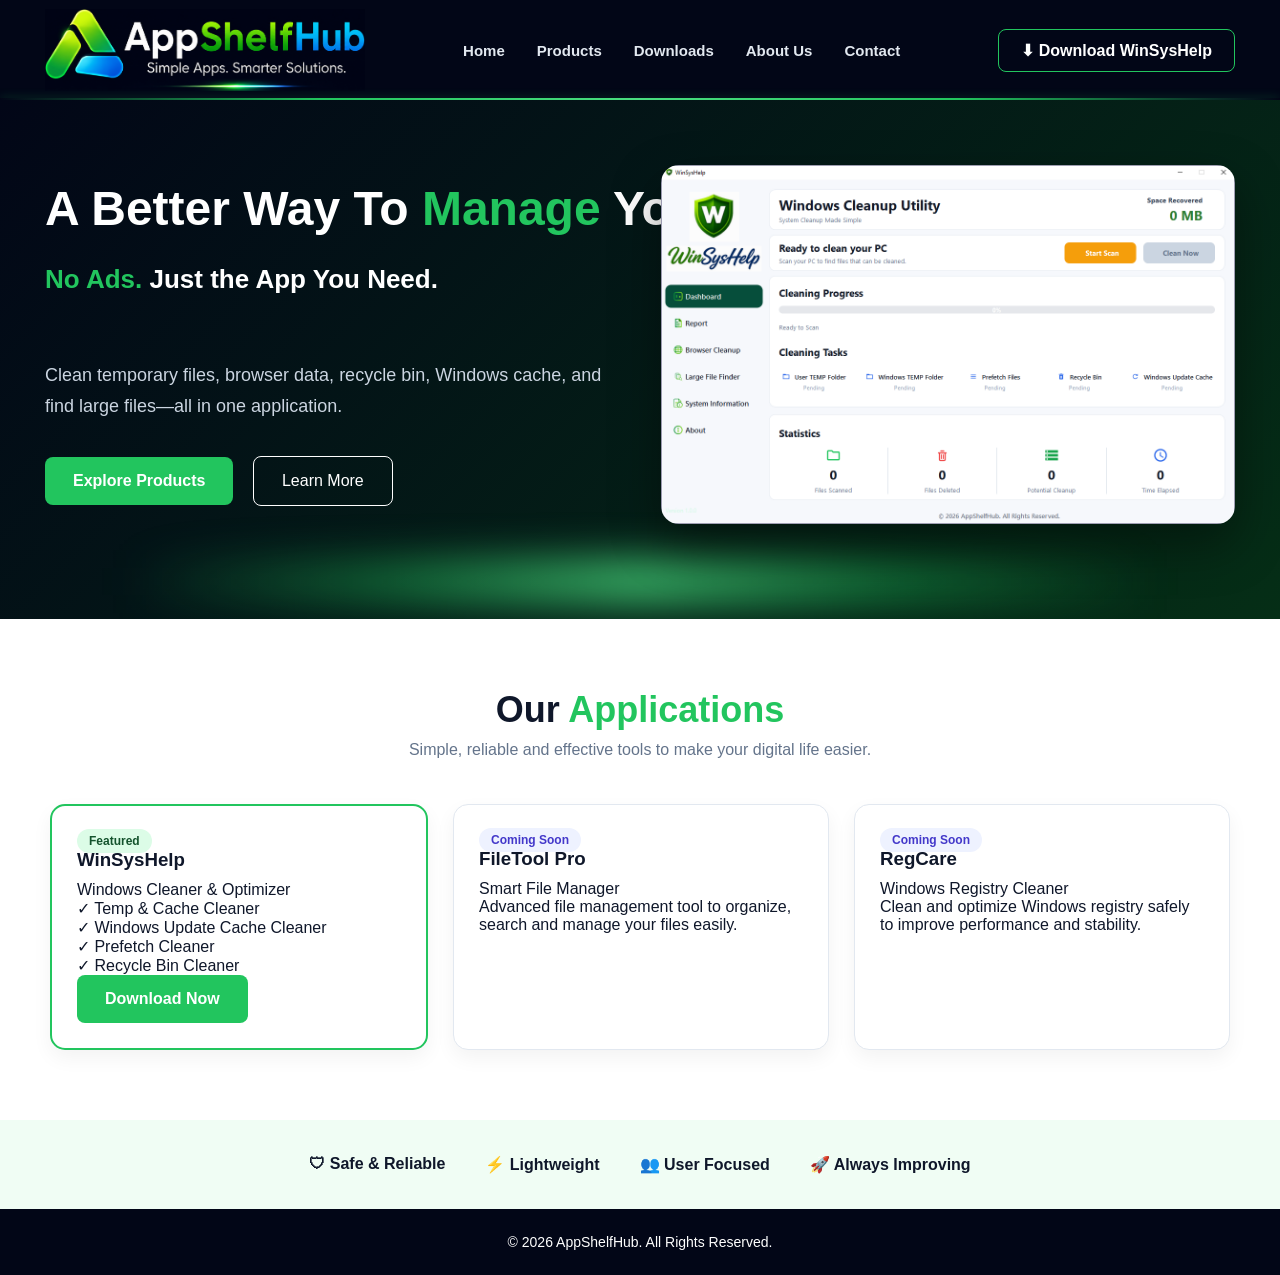
==== commit 0a25b58c: "Comment out Support link in index.html Commented out the Support link in the navigation." ====
--- a/index.html
+++ b/index.html
@@ -74,13 +74,13 @@
 
 </a>
 
-
+<!--
 <a href="#">
 
 Support
 
 </a>
-
+-->
 
 <a href="contact.html">
 
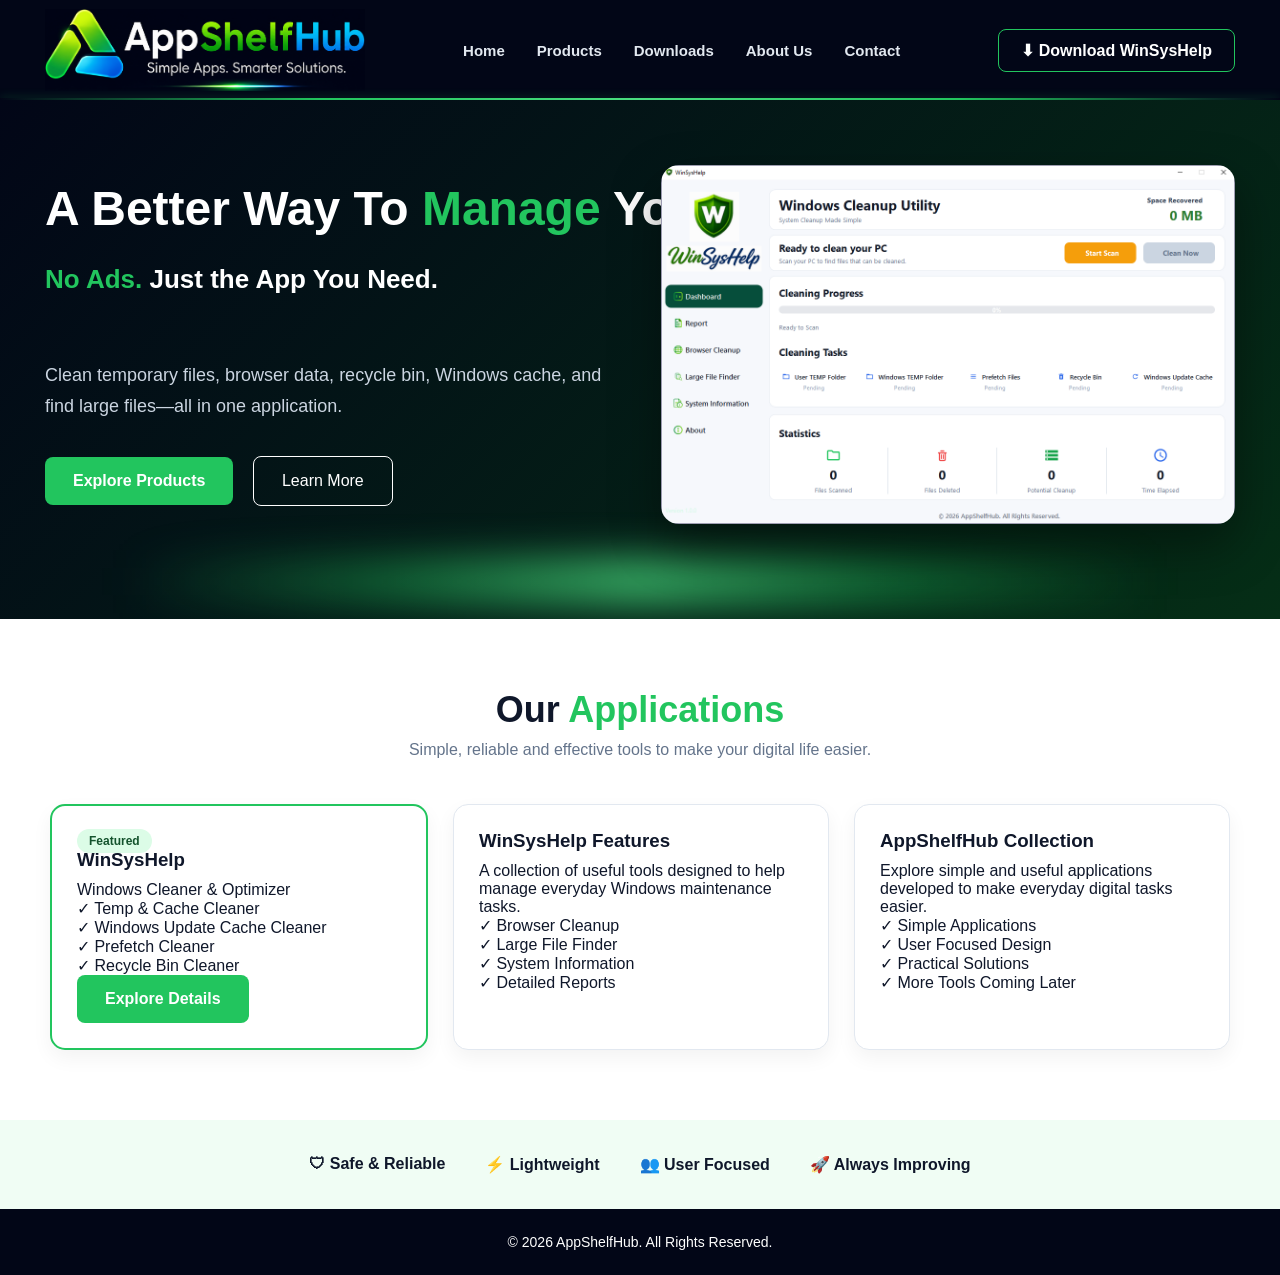
==== commit 180b56c9: "Update applications section with WinSysHelp feature cards" ====
--- a/index.html
+++ b/index.html
@@ -170,7 +170,7 @@
 
 
 
-<a class="primary-btn" href="#">
+<a class="primary-btn" href="products.html">
 
 
 Explore Products
@@ -182,7 +182,7 @@
 
 
 
-<a class="secondary-btn" href="#">
+<a class="secondary-btn" href="products.html">
 
 
 Learn More
@@ -339,47 +339,34 @@
 
 
 
-<a class="primary-btn" href="#">
-
-
-Download Now
-
-
-</a>
-
-
-
-
-</div>
-
-
-
-
-
-
-<!-- Future App 1 -->
+<a class="primary-btn" href="products.html">
+
+
+Explore Details
+
+
+</a>
+
+
+
+
+</div>
+
+
+
+
+
+<!-- WinSysHelp Features -->
 
 
 <div class="app-card">
 
 
 
-<span class="badge coming">
-
-
-Coming Soon
-
-
-</span>
-
-
-
-
-
 <h3>
 
 
-FileTool Pro
+WinSysHelp Features
 
 
 </h3>
@@ -391,62 +378,54 @@
 <p>
 
 
-Smart File Manager
-
-
-</p>
-
-
-
-
-
-<p>
-
-
-Advanced file management tool
-
-to organize, search and manage
-
-your files easily.
-
-
-</p>
-
-
-
-
-
-</div>
-
-
-
-
-
-
-
-<!-- Future App 2 -->
+A collection of useful tools designed to help manage everyday Windows maintenance tasks.
+
+
+</p>
+
+
+
+
+
+<p>
+
+
+✓ Browser Cleanup<br>
+
+
+✓ Large File Finder<br>
+
+
+✓ System Information<br>
+
+
+✓ Detailed Reports
+
+
+</p>
+
+
+
+
+
+</div>
+
+     
+
+
+
+
+<!-- AppShelfHub Collection -->
 
 
 <div class="app-card">
 
 
 
-<span class="badge coming">
-
-
-Coming Soon
-
-
-</span>
-
-
-
-
-
 <h3>
 
 
-RegCare
+AppShelfHub Collection
 
 
 </h3>
@@ -458,23 +437,28 @@
 <p>
 
 
-Windows Registry Cleaner
-
-
-</p>
-
-
-
-
-
-<p>
-
-
-Clean and optimize Windows registry
-
-safely to improve performance
-
-and stability.
+Explore simple and useful applications developed to make everyday digital tasks easier.
+
+
+</p>
+
+
+
+
+
+<p>
+
+
+✓ Simple Applications<br>
+
+
+✓ User Focused Design<br>
+
+
+✓ Practical Solutions<br>
+
+
+✓ More Tools Coming Later
 
 
 </p>
